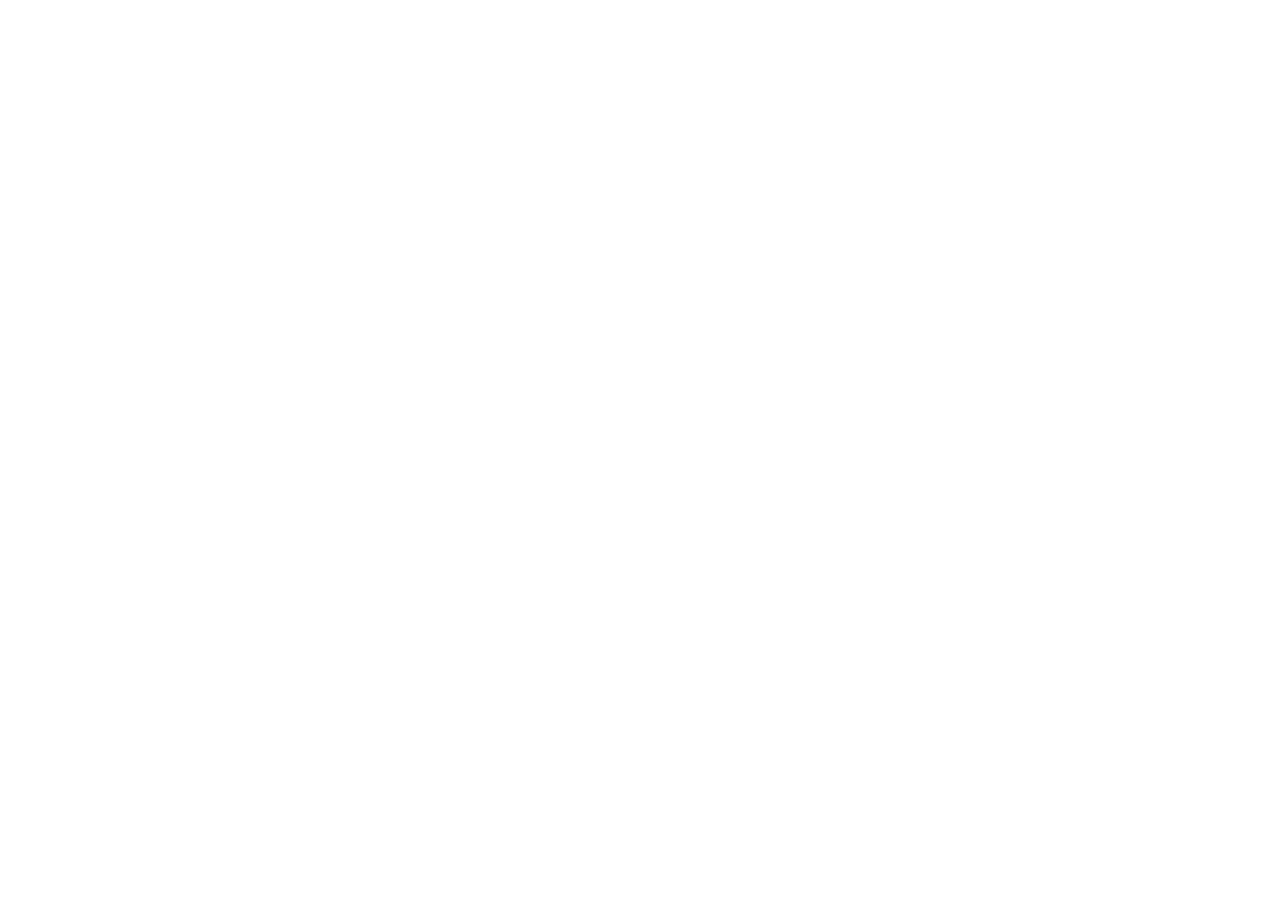
==== index.html @ 956d6874 "start" ====
<!DOCTYPE html>
<html lang="de">
<head>
    <meta charset="UTF-8">
    <meta http-equiv="X-UA-Compatible" content="IE=edge">
    <meta name="viewport" content="width=device-width, initial-scale=1.0">
    <title>23_Tag_Lev3_5_Project_css-vertiefung_headphone-inspiration</title>
    <link rel="stylesheet" href="./css/style.css">
<!-- 
    sass --watch assets/scss/main.scss assets/css/style.css
 -->
</head>
<body>
    






    
</body>
</html>
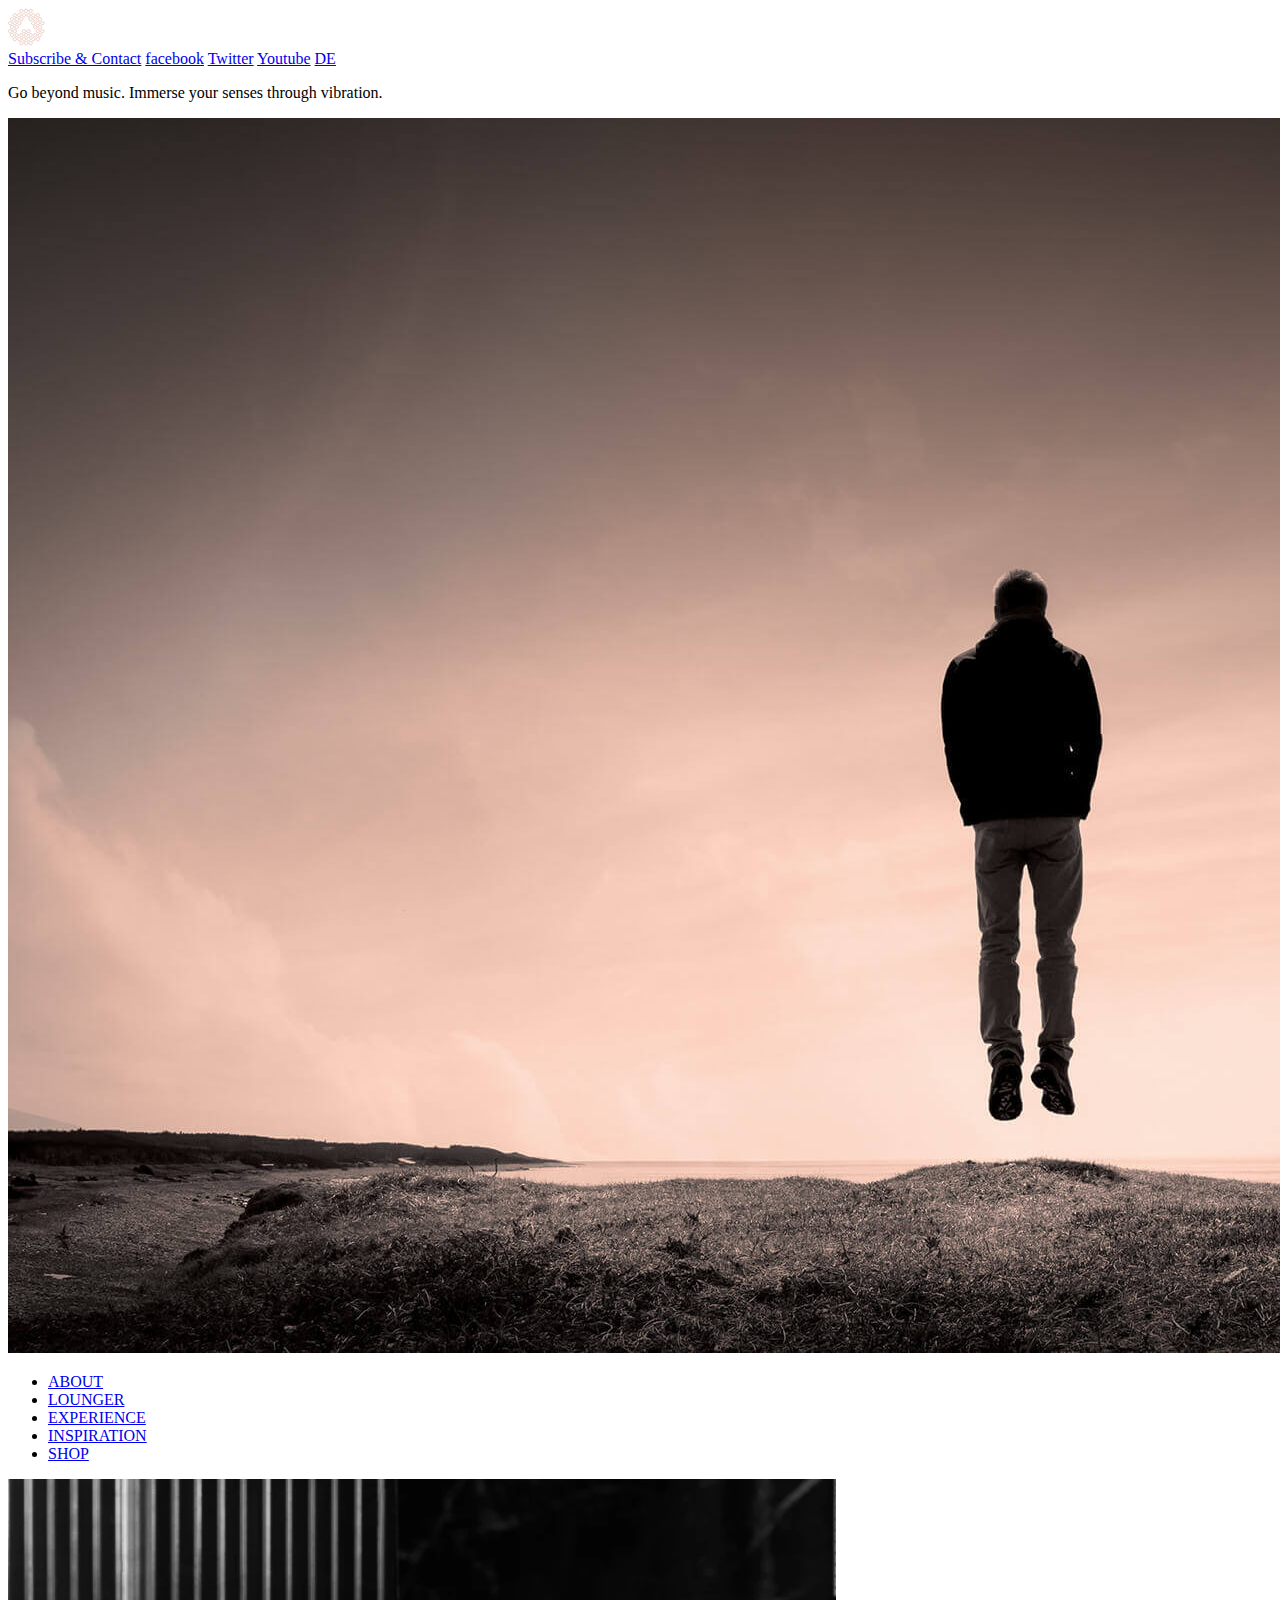
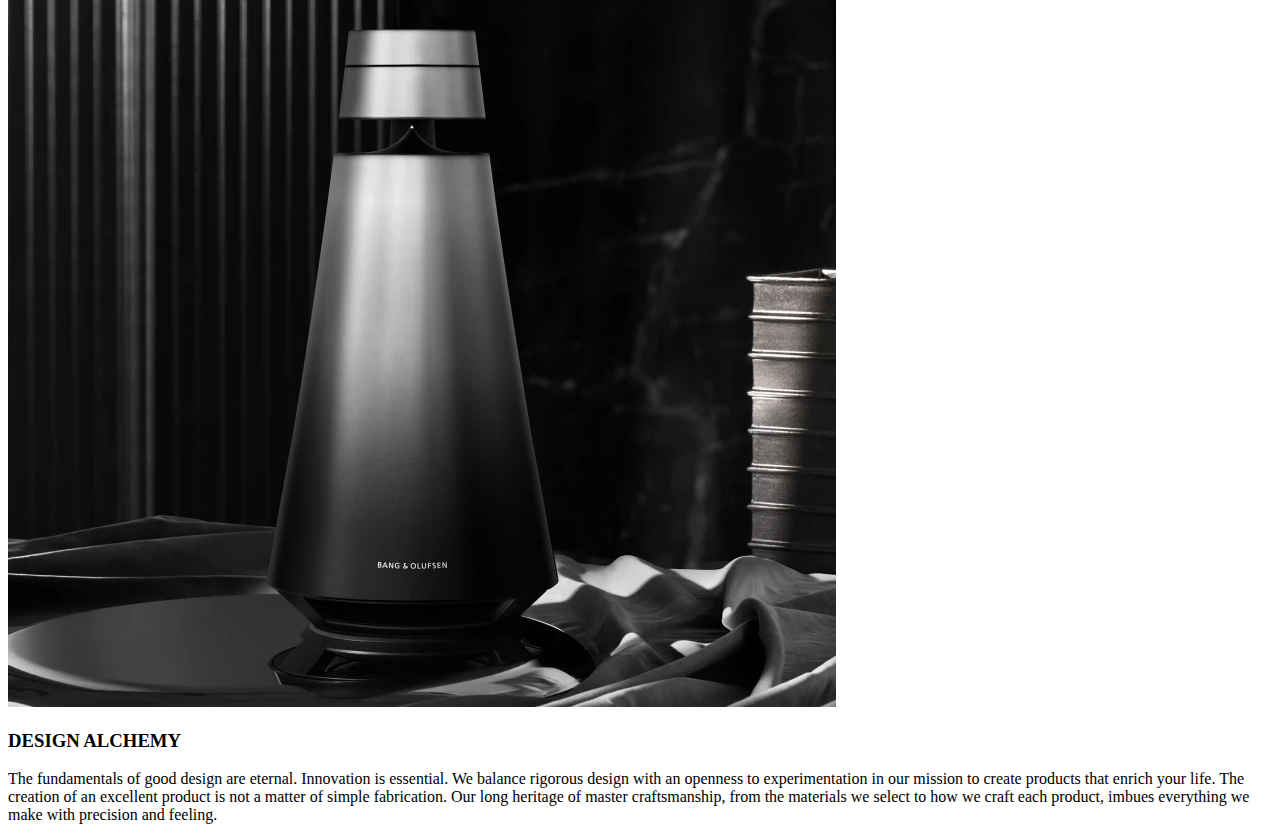
==== commit f0a28d09: "htmlGerüstLounger" ====
--- a/index.html
+++ b/index.html
@@ -1,23 +1,97 @@
 <!DOCTYPE html>
 <html lang="de">
+
 <head>
     <meta charset="UTF-8">
     <meta http-equiv="X-UA-Compatible" content="IE=edge">
     <meta name="viewport" content="width=device-width, initial-scale=1.0">
     <title>23_Tag_Lev3_5_Project_css-vertiefung_headphone-inspiration</title>
     <link rel="stylesheet" href="./css/style.css">
-<!-- 
+    <!-- 
     sass --watch assets/scss/main.scss assets/css/style.css
  -->
 </head>
+
 <body>
-    
+    <!-- ********************* Header ********************** -->
+    <!-- ********************* Header ********************** -->
+    <!-- ********************* Header ********************** -->
+
+    <header>
+        <article>
+            <img src="./assets/img/logo.svg" alt="">
+
+        </article>
+
+        <!-- ********************* Header Nav ********************** -->
+        <nav class="headerNav">
+            <a href="#">Subscribe & Contact</a>
+            <a href="#"> facebook</a>
+            <a href="#">Twitter</a>
+            <a href="#">Youtube</a>
+            <a href="#">DE</a>
+        </nav>
+    </header>
+
+    <!-- ********************* Main ********************** -->
+    <!-- ********************* Main ********************** -->
+    <!-- ********************* Main ********************** -->
+
+    <main>
+
+        <section>
+            <article>
+
+
+                <p>Go beyond music. Immerse your senses through vibration. </p>
+            </article>
+            <article>
+                <img src="./assets/img/section-about-1.jpg"
+                    alt="Mann von hinter der einen weiten Blick über das Land genießt">
+            </article>
+        </section>
+
+
+
+        <!-- ********************* Main Nav Sidebar ********************** -->
+        <nav class="mainNavSidebar">
+            <ul>
+                <li><a href="./index.html">ABOUT</a></li>
+                <li><a href="./assets/html/lounger.html">LOUNGER</a></li>
+                <li><a href="./assets/html/experience.html">EXPERIENCE</a></li>
+                <li><a href="./assets/html/inspiration.html">INSPIRATION</a></li>
+                <li><a href="./assets/html/shop.html">SHOP</a></li>
+            </ul>
+        </nav>
+
+
+
+        <!-- ********************* Main Class Bilder ********************** -->
+        <section class="bilder">
+            <img src="./assets/img/BS1_NYC_Home.webp" alt="Luftbefeuchter">
+        </section>
+
+        <!-- ********************* Main Class textBlock ********************** -->
+        <section class="textBlock">
+            <article>
+                <h3>DESIGN ALCHEMY  </h3>
+                <p>The fundamentals of good design are eternal. Innovation is essential. We balance rigorous design with an openness to experimentation in our mission to create products that enrich your life. The creation of an excellent product is not a matter of simple fabrication. Our long heritage of master craftsmanship, from the materials we select to how we craft each product, imbues everything we make with precision and feeling.</p>
+            </article>
+        </section>
 
 
 
 
+    </main>
 
+    <!-- ********************* Footer ********************** -->
+    <!-- ********************* Footer ********************** -->
+    <!-- ********************* Footer ********************** -->
+    <footer>
 
-    
+    </footer>
+
+    <script src="./assets/js/main.js"></script>
 </body>
+
 </html>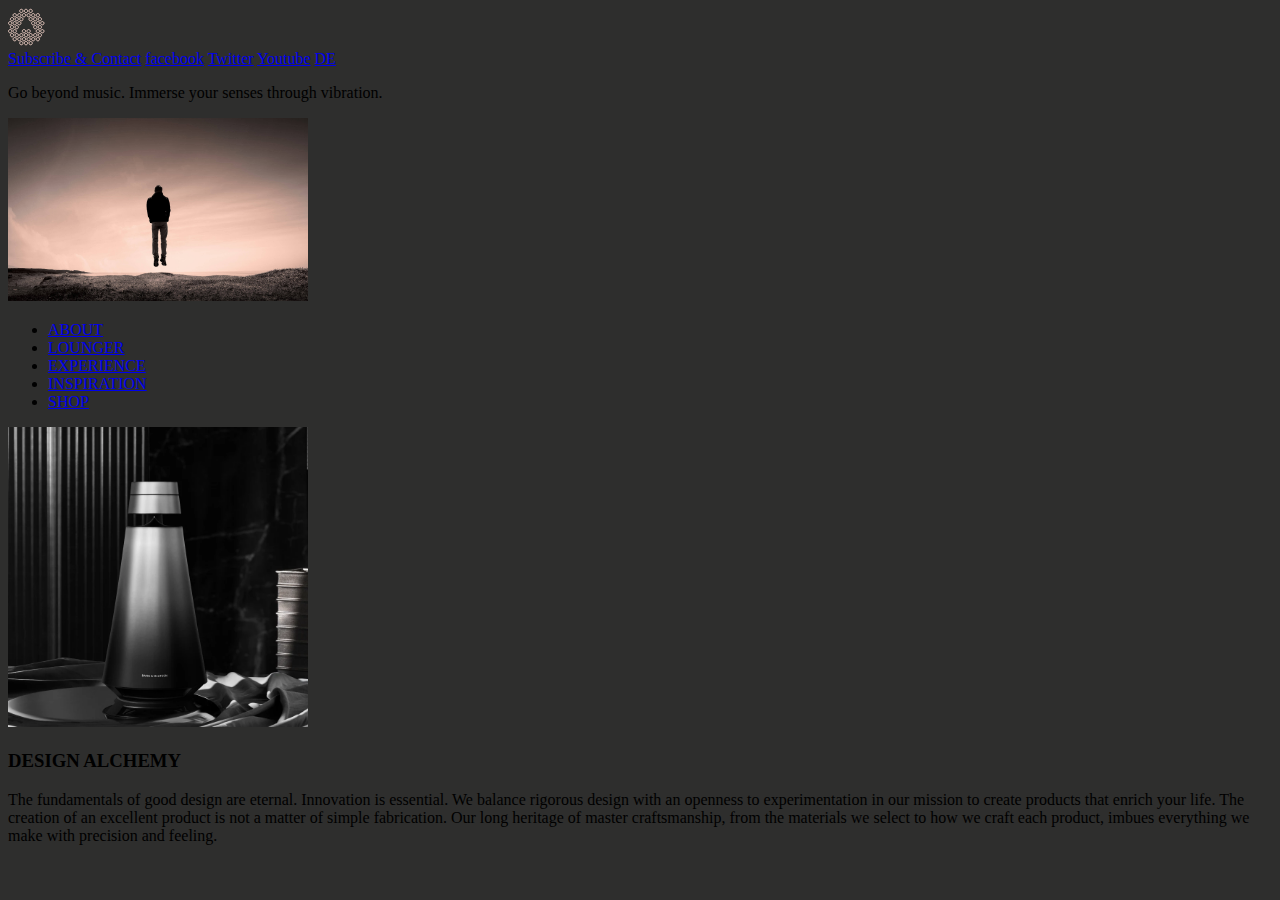
==== commit 25466e88: "style" ====
--- a/index.html
+++ b/index.html
@@ -6,7 +6,7 @@
     <meta http-equiv="X-UA-Compatible" content="IE=edge">
     <meta name="viewport" content="width=device-width, initial-scale=1.0">
     <title>23_Tag_Lev3_5_Project_css-vertiefung_headphone-inspiration</title>
-    <link rel="stylesheet" href="./css/style.css">
+    <link rel="stylesheet" href="./assets/css/style.css">
     <!-- 
     sass --watch assets/scss/main.scss assets/css/style.css
  -->
@@ -19,7 +19,7 @@
 
     <header>
         <article>
-            <img src="./assets/img/logo.svg" alt="">
+            <img src="./assets/img/logo.svg" alt="logo">
 
         </article>
 
@@ -75,7 +75,11 @@
         <section class="textBlock">
             <article>
                 <h3>DESIGN ALCHEMY  </h3>
-                <p>The fundamentals of good design are eternal. Innovation is essential. We balance rigorous design with an openness to experimentation in our mission to create products that enrich your life. The creation of an excellent product is not a matter of simple fabrication. Our long heritage of master craftsmanship, from the materials we select to how we craft each product, imbues everything we make with precision and feeling.</p>
+                <p>The fundamentals of good design are eternal. Innovation is essential. We balance rigorous design with
+                    an openness to experimentation in our mission to create products that enrich your life. The creation
+                    of an excellent product is not a matter of simple fabrication. Our long heritage of master
+                    craftsmanship, from the materials we select to how we craft each product, imbues everything we make
+                    with precision and feeling.</p>
             </article>
         </section>
 
@@ -94,4 +98,4 @@
     <script src="./assets/js/main.js"></script>
 </body>
 
-</html>+</html>
--- a/assets/css/style.css
+++ b/assets/css/style.css
@@ -0,0 +1,25 @@
+@charset "UTF-8";
+/* 
+    sass --watch assets/scss/main.scss assets/css/style.css
+*/
+/* ********************* Variablen ***************** */
+/* ********************* Farben ***************** */
+/* ********************* Schriftgröße ***************** */
+* {
+  color: #2e2e2d, #867772, #EACCC2, #ebccc2, #fff, #737373;
+}
+
+/* *  **************** img  default    damit alle Bilder vorerst nicht zu groß sind   müssen später eingepasst werden */
+img {
+  max-width: 300px;
+}
+
+h2 {
+  font-size: 3rem;
+}
+
+html {
+  background-color: #2e2e2d;
+}
+
+/*# sourceMappingURL=style.css.map */
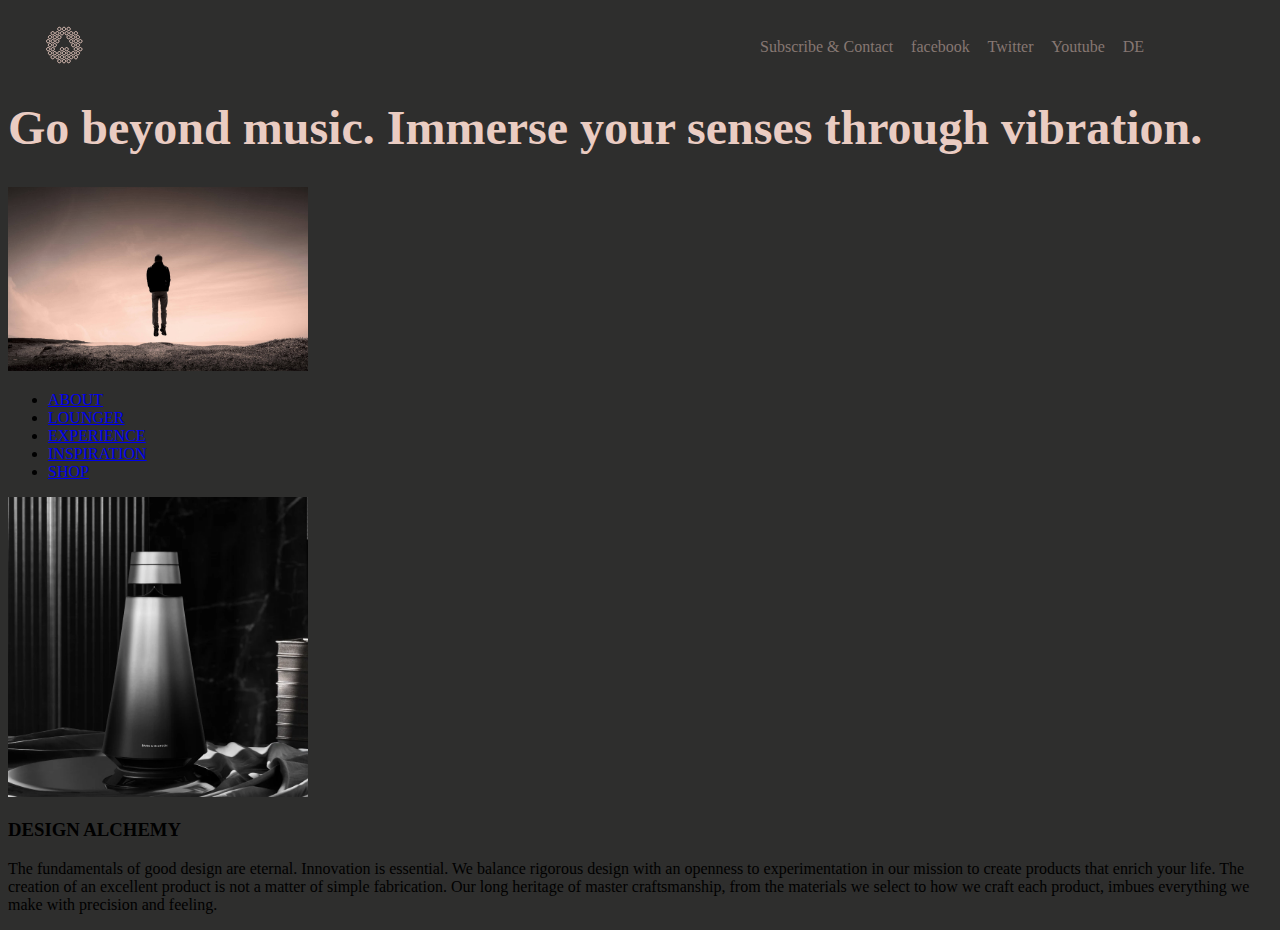
==== commit cf0dd3a4: "mixins" ====
--- a/index.html
+++ b/index.html
@@ -43,7 +43,7 @@
             <article>
 
 
-                <p>Go beyond music. Immerse your senses through vibration. </p>
+                <h1>Go beyond music. Immerse your senses through vibration. </h1>
             </article>
             <article>
                 <img src="./assets/img/section-about-1.jpg"
--- a/assets/css/style.css
+++ b/assets/css/style.css
@@ -2,9 +2,12 @@
 /* 
     sass --watch assets/scss/main.scss assets/css/style.css
 */
-/* ********************* Variablen ***************** */
-/* ********************* Farben ***************** */
-/* ********************* Schriftgröße ***************** */
+/* ********************* Variablen Start ***************** */
+/* ********************* Varibblen Farben ***************** */
+/* ********************* Varibalen Schriftgröße ***************** */
+/* ********************* Variablen Start ***************** */
+/* ********************** Mixin Start ******************* */
+/* ********************** Mixin Start ******************* */
 * {
   color: #2e2e2d, #867772, #EACCC2, #ebccc2, #fff, #737373;
 }
@@ -12,6 +15,12 @@
 /* *  **************** img  default    damit alle Bilder vorerst nicht zu groß sind   müssen später eingepasst werden */
 img {
   max-width: 300px;
+}
+
+/* ****************** Schriftgrößen ******************* */
+h1 {
+  font-size: 3rem;
+  color: #EACCC2;
 }
 
 h2 {
@@ -22,4 +31,24 @@
   background-color: #2e2e2d;
 }
 
+header {
+  display: flex;
+  justify-content: space-between;
+  align-items: center;
+  padding: 2vh 10vw 0 3vw;
+}
+header nav {
+  width: 30vw; /* muss dann in Mobile kleiner bzw ein BurgerMenü werden */
+  display: flex;
+  justify-content: space-between;
+  align-items: center;
+}
+header nav a {
+  text-decoration: none;
+  color: #867772;
+}
+header nav a:hover {
+  color: #fff;
+}
+
 /*# sourceMappingURL=style.css.map */
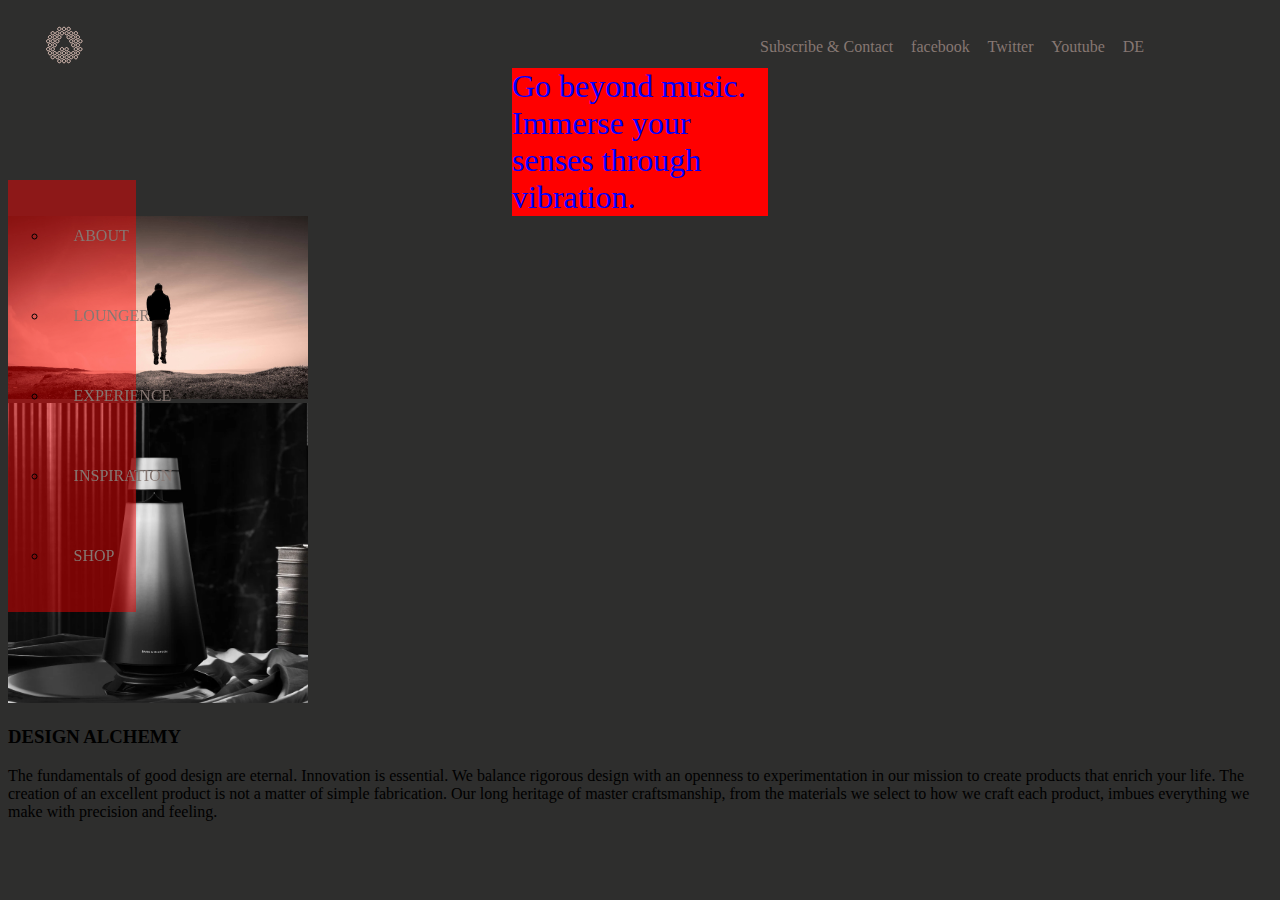
==== commit 8fea4c0f: "stylebilder" ====
--- a/index.html
+++ b/index.html
@@ -64,26 +64,30 @@
             </ul>
         </nav>
 
+        <!-- **************** Bilder Section Display ****** -->
+        <section class="bilder___sectionDisplay">
 
+            <!-- ********************* Main Class Bilder ********************** -->
+            <section class="bilder">
+                <img src="./assets/img/BS1_NYC_Home.webp" alt="Luftbefeuchter">
+            </section>
 
-        <!-- ********************* Main Class Bilder ********************** -->
-        <section class="bilder">
-            <img src="./assets/img/BS1_NYC_Home.webp" alt="Luftbefeuchter">
+            <!-- ********************* Main Class textBlock ********************** -->
+            <section class="textBlock">
+                <article>
+                    <h3>DESIGN ALCHEMY  </h3>
+                    <p>The fundamentals of good design are eternal. Innovation is essential. We balance rigorous design
+                        with
+                        an openness to experimentation in our mission to create products that enrich your life. The
+                        creation
+                        of an excellent product is not a matter of simple fabrication. Our long heritage of master
+                        craftsmanship, from the materials we select to how we craft each product, imbues everything we
+                        make
+                        with precision and feeling.</p>
+                </article>
+            </section>
+
         </section>
-
-        <!-- ********************* Main Class textBlock ********************** -->
-        <section class="textBlock">
-            <article>
-                <h3>DESIGN ALCHEMY  </h3>
-                <p>The fundamentals of good design are eternal. Innovation is essential. We balance rigorous design with
-                    an openness to experimentation in our mission to create products that enrich your life. The creation
-                    of an excellent product is not a matter of simple fabrication. Our long heritage of master
-                    craftsmanship, from the materials we select to how we craft each product, imbues everything we make
-                    with precision and feeling.</p>
-            </article>
-        </section>
-
-
 
 
     </main>
@@ -98,4 +102,4 @@
     <script src="./assets/js/main.js"></script>
 </body>
 
-</html>
+</html>--- a/assets/css/style.css
+++ b/assets/css/style.css
@@ -5,9 +5,27 @@
 /* ********************* Variablen Start ***************** */
 /* ********************* Varibblen Farben ***************** */
 /* ********************* Varibalen Schriftgröße ***************** */
+/* *** Vorsicht keine 3 Rem */
 /* ********************* Variablen Start ***************** */
 /* ********************** Mixin Start ******************* */
-/* ********************** Mixin Start ******************* */
+/* ********************** Mixin Ende ******************* */
+/* *********************** Font Family Start ***************** */
+@font-face {
+  font-family: Normal_WorkSans;
+  src: url("../fonts/Work_Sans_1/WorkSans-VariableFont_wght.ttf");
+}
+@font-face {
+  font-family: Italic_WorkSans;
+  src: url("../fonts/Work_Sans_1/WorkSans-Italic-VariableFont_wght.ttf");
+}
+/*        ********* Font Familys zum einfügen **** 
+
+font-family: Normal_WorkS,sans-serif;
+
+font-family: Italic_WorkSans,sans-serif;
+
+*/
+/* *********************** Font Family Ende ***************** */
 * {
   color: #2e2e2d, #867772, #EACCC2, #ebccc2, #fff, #737373;
 }
@@ -15,12 +33,15 @@
 /* *  **************** img  default    damit alle Bilder vorerst nicht zu groß sind   müssen später eingepasst werden */
 img {
   max-width: 300px;
+  /* * unten dann max-width erweitern, nicht mit width arbeiten bringt nix */
 }
 
 /* ****************** Schriftgrößen ******************* */
 h1 {
-  font-size: 3rem;
-  color: #EACCC2;
+  font-size: 2rem;
+  color: #ebccc2;
+  font-family: Normal_Work;
+  font-weight: 200;
 }
 
 h2 {
@@ -31,14 +52,25 @@
   background-color: #2e2e2d;
 }
 
+/* ********************* Header ********************** */
+/* ********************* Header ********************** */
+/* ********************* Header ********************** */
 header {
+  position: sticky;
+  /* * damit header oben hängen bleibt */
+  top: 0;
+  /* * header soll ganz oben also bei 0px hängen bleiben */
+  background-color: #2e2e2d;
+  /* * damit hinter dieser seite der restliche Text der von unten hoch kommt überdeckt wird */
   display: flex;
   justify-content: space-between;
   align-items: center;
   padding: 2vh 10vw 0 3vw;
+  /* ********************* Header Nav ********************** */
 }
 header nav {
-  width: 30vw; /* muss dann in Mobile kleiner bzw ein BurgerMenü werden */
+  width: 30vw;
+  /* muss dann in Mobile kleiner bzw ein BurgerMenü werden */
   display: flex;
   justify-content: space-between;
   align-items: center;
@@ -51,4 +83,46 @@
   color: #fff;
 }
 
+/* ********************* Main ********************** */
+/* ********************* Main ********************** */
+/* ********************* Main ********************** */
+main > section > article h1 {
+  background-color: red;
+  width: 20vw;
+  margin: 0 auto;
+}
+/* ********************* Main Nav Sidebar ********************** */
+.mainNavSidebar {
+  display: flex;
+  justify-content: centerJus;
+  align-items: centerAli;
+  flex-grow: row wrap;
+  background-color: rgba(255, 0, 0, 0.46);
+  /* * kein background-color, damit es transparent bleibt */
+  width: 10vw;
+  position: fixed;
+  /* damit es hängen bleibt */
+  top: 20vh;
+  /* * damit es so in der hälfte der Höhe ist */
+  line-height: 5;
+}
+.mainNavSidebar ul {
+  list-style-type: circle;
+}
+.mainNavSidebar ul li a {
+  text-decoration: none;
+  color: #867772;
+  padding-left: 2vw;
+}
+.mainNavSidebar ul li a:hover {
+  color: #fff;
+  border-radius: 50vw solid #fff;
+}
+
+/* ********************* Main Class Bilder ******************** */
+/* ***************** Main Class textBlock ******************** */
+h1 {
+  color: blue;
+}
+
 /*# sourceMappingURL=style.css.map */
